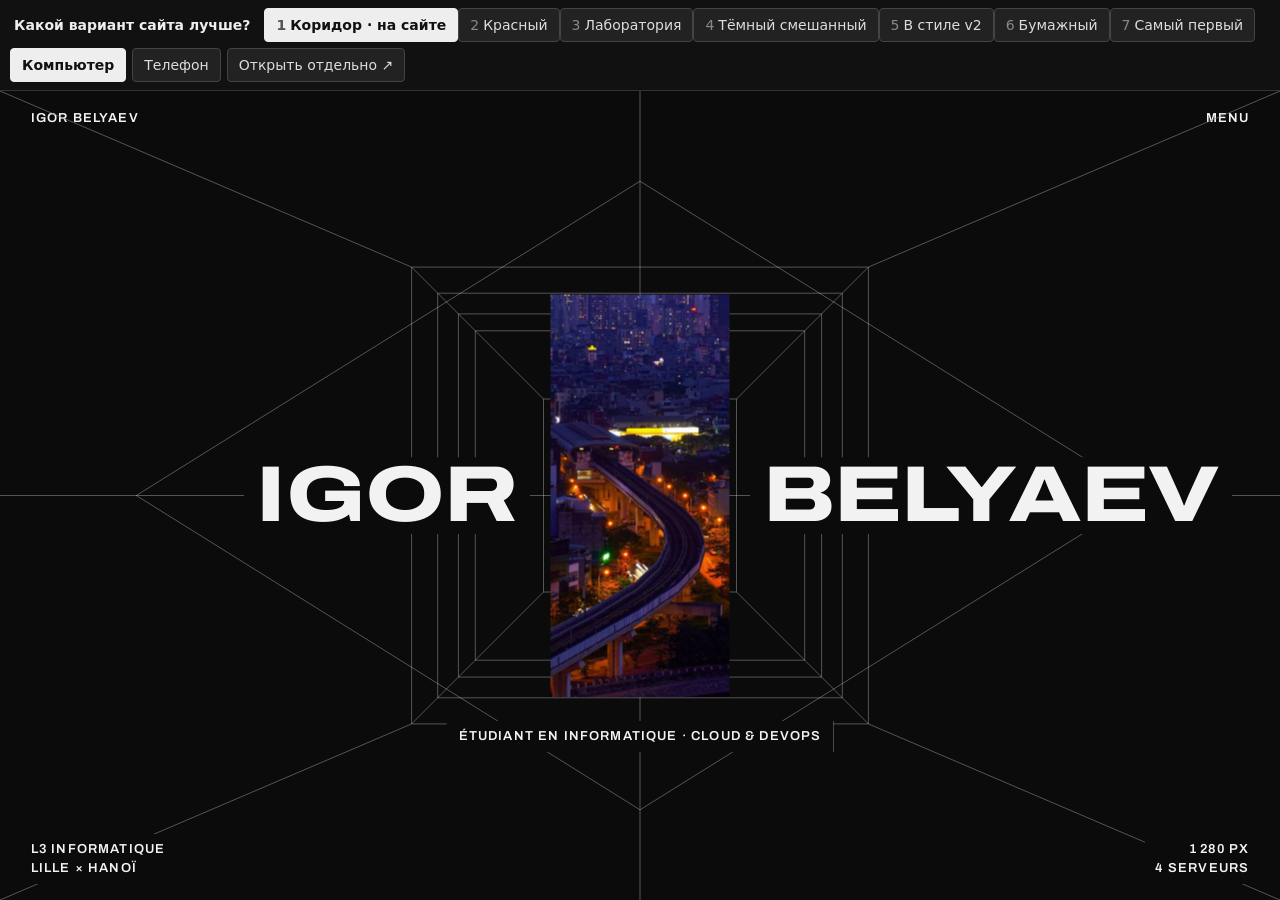
==== index.html @ ba8c369b "Variantes du portfolio à comparer Page de comparaison : un clic (ou les touches 1–7) passe d'une var" ====
<!doctype html>
<html lang="ru">
<head>
  <meta charset="utf-8">
  <meta name="viewport" content="width=device-width, initial-scale=1">
  <title>Какой вариант лучше?</title>
  <meta name="robots" content="noindex">
  <style>
    * { box-sizing: border-box; }
    html, body { height: 100%; margin: 0; }
    body {
      display: flex;
      flex-direction: column;
      background: #1c1c1c;
      color: #eee;
      font: 14px/1.3 system-ui, -apple-system, "Segoe UI", sans-serif;
    }
    .bar {
      display: flex;
      flex-wrap: wrap;
      align-items: center;
      gap: 6px;
      padding: 8px 10px;
      background: #111;
      border-bottom: 1px solid #333;
    }
    .bar button, .bar a {
      padding: 7px 11px;
      border: 1px solid #444;
      border-radius: 4px;
      background: #222;
      color: #ddd;
      font: inherit;
      text-decoration: none;
      cursor: pointer;
      white-space: nowrap;
    }
    .bar button:hover, .bar a:hover { border-color: #888; color: #fff; }
    .bar button.on { background: #eee; border-color: #eee; color: #111; font-weight: 600; }
    .bar .key { opacity: .55; margin-right: 4px; }
    .bar .on .key { opacity: .7; }
    .spacer { flex: 1; }
    .note { color: #888; padding: 0 6px; }
    .ask { padding: 0 8px 0 4px; font-weight: 600; }
    @media (max-width: 1300px) { .note { display: none; } }
    @media (max-width: 1100px) { .ask { display: none; } }
    /* на телефоне кнопки листаются в одну строку */
    @media (max-width: 700px) {
      .bar { flex-wrap: nowrap; overflow-x: auto; padding: 6px; gap: 5px; }
      #variants { display: flex; gap: 5px; }
      .bar button, .bar a { padding: 6px 9px; font-size: 13px; }
      #desktop, #phone, .spacer { display: none; }
    }
    .stage { flex: 1; display: flex; justify-content: center; min-height: 0; }
    iframe { flex: 1; width: 100%; border: 0; background: #000; }
    .phone .stage { align-items: center; padding: 16px; }
    .phone iframe { flex: none; width: 390px; height: min(844px, 100%); border: 1px solid #444; border-radius: 6px; }
  </style>
</head>
<body>
  <div class="bar">
    <strong class="ask">Какой вариант сайта лучше?</strong>
    <span id="variants"></span>
    <span class="spacer"></span>
    <span class="note">1–7, ← →</span>
    <button id="desktop" class="on">Компьютер</button>
    <button id="phone">Телефон</button>
    <a id="alone" target="_blank" rel="noopener">Открыть отдельно ↗</a>
  </div>
  <div class="stage"><iframe id="view" title="Вариант сайта"></iframe></div>

  <script>
    var variants = [
      { id: 'couloir', name: 'Коридор', note: 'на сайте' },
      { id: 'rouge', name: 'Красный' },
      { id: 'labo', name: 'Лаборатория' },
      { id: 'sombre', name: 'Тёмный смешанный' },
      { id: 'v2', name: 'В стиле v2' },
      { id: 'papier', name: 'Бумажный' },
      { id: 'premier', name: 'Самый первый' }
    ];
    var view = document.getElementById('view');
    var box = document.getElementById('variants');
    var current = -1;
    var pendingScroll = 0;

    variants.forEach(function (v, i) {
      var b = document.createElement('button');
      b.innerHTML = '<span class="key">' + (i + 1) + '</span>' + v.name + (v.note ? ' · ' + v.note : '');
      b.addEventListener('click', function () { show(i); });
      box.appendChild(b);
    });

    // на какой доле страницы мы сейчас: при переключении откроем новый вариант примерно там же
    function scrollFraction() {
      try {
        var w = view.contentWindow, d = w.document.documentElement;
        var max = d.scrollHeight - w.innerHeight;
        return max > 0 ? w.scrollY / max : 0;
      } catch (e) { return 0; }
    }

    function show(i) {
      i = (i + variants.length) % variants.length;
      if (i === current) return;
      if (current >= 0) pendingScroll = scrollFraction();
      current = i;
      var v = variants[i];
      box.querySelectorAll('button').forEach(function (b, k) { b.classList.toggle('on', k === i); });
      view.src = v.id + '/';
      document.getElementById('alone').href = v.id + '/';
      history.replaceState(null, '', '#' + v.id);
      document.title = (i + 1) + ' · ' + v.name + ' — какой вариант лучше?';
    }

    view.addEventListener('load', function () {
      var w = view.contentWindow;
      try { w.document.addEventListener('keydown', onKey); } catch (e) { /* tant pis */ }
      if (!pendingScroll) return;
      // даём варианту разложить страницу (шрифты, высоты), потом прокручиваем
      setTimeout(function () {
        try {
          var d = w.document.documentElement;
          w.scrollTo({ top: pendingScroll * (d.scrollHeight - w.innerHeight), behavior: 'instant' });
        } catch (e) { /* tant pis */ }
      }, 400);
    });

    function onKey(e) {
      if (e.target && /input|textarea/i.test(e.target.tagName)) return;
      var n = parseInt(e.key, 10);
      if (n >= 1 && n <= variants.length) show(n - 1);
      else if (e.key === 'ArrowLeft' && e.altKey === false && e.target === e.currentTarget.body) show(current - 1);
      else if (e.key === 'ArrowRight' && e.altKey === false && e.target === e.currentTarget.body) show(current + 1);
    }
    document.addEventListener('keydown', function (e) {
      var n = parseInt(e.key, 10);
      if (n >= 1 && n <= variants.length) show(n - 1);
      if (e.key === 'ArrowLeft') show(current - 1);
      if (e.key === 'ArrowRight') show(current + 1);
    });

    function setDevice(phone) {
      document.body.classList.toggle('phone', phone);
      document.getElementById('phone').classList.toggle('on', phone);
      document.getElementById('desktop').classList.toggle('on', !phone);
    }
    document.getElementById('phone').addEventListener('click', function () { setDevice(true); });
    document.getElementById('desktop').addEventListener('click', function () { setDevice(false); });

    var start = variants.findIndex(function (v) { return '#' + v.id === location.hash; });
    show(start >= 0 ? start : 0);
  </script>
</body>
</html>
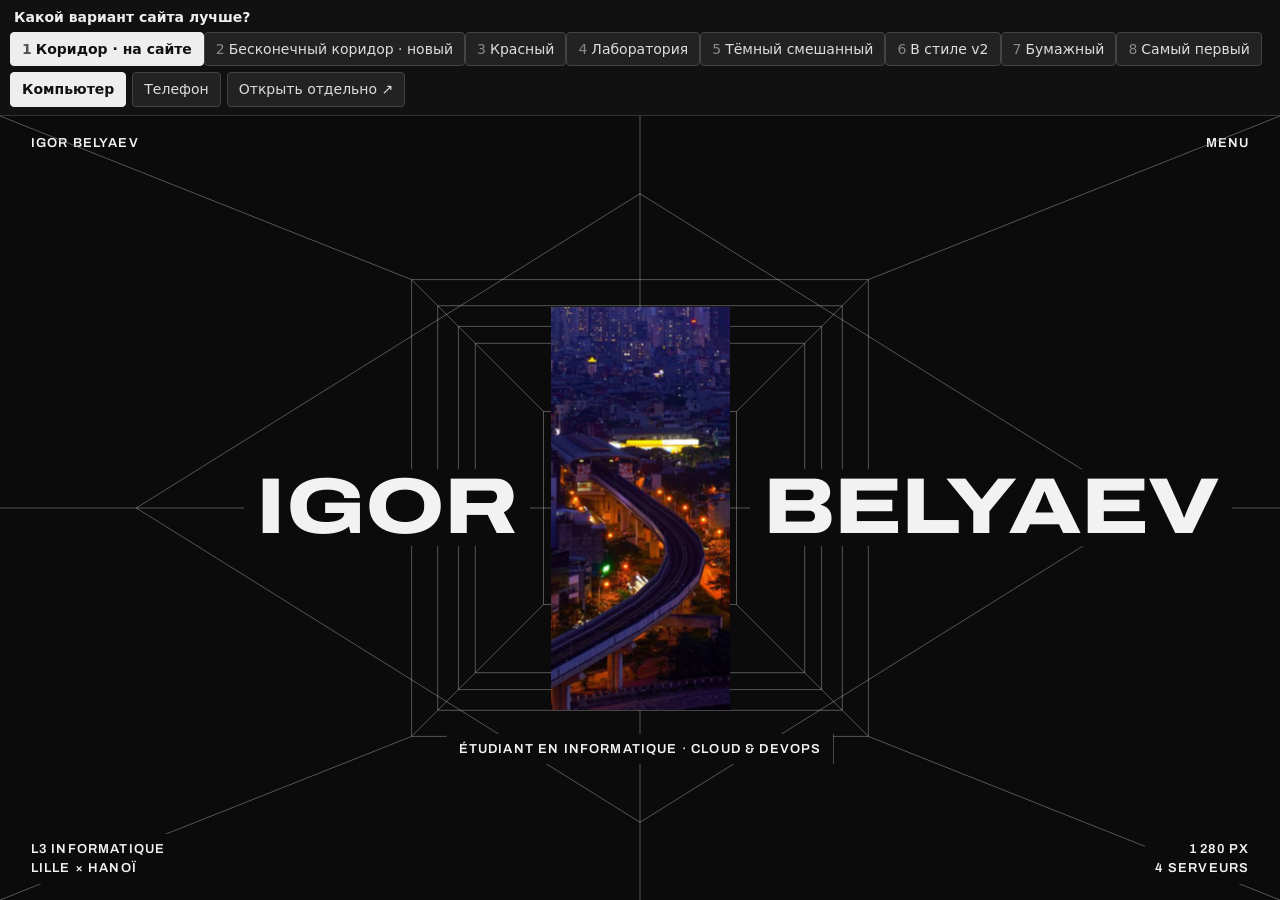
==== commit 31ca4441: "Ajoute la variante « couloir infini »" ====
--- a/index.html
+++ b/index.html
@@ -62,7 +62,7 @@
     <strong class="ask">Какой вариант сайта лучше?</strong>
     <span id="variants"></span>
     <span class="spacer"></span>
-    <span class="note">1–7, ← →</span>
+    <span class="note">1–8, ← →</span>
     <button id="desktop" class="on">Компьютер</button>
     <button id="phone">Телефон</button>
     <a id="alone" target="_blank" rel="noopener">Открыть отдельно ↗</a>
@@ -72,6 +72,7 @@
   <script>
     var variants = [
       { id: 'couloir', name: 'Коридор', note: 'на сайте' },
+      { id: 'infini', name: 'Бесконечный коридор', note: 'новый' },
       { id: 'rouge', name: 'Красный' },
       { id: 'labo', name: 'Лаборатория' },
       { id: 'sombre', name: 'Тёмный смешанный' },
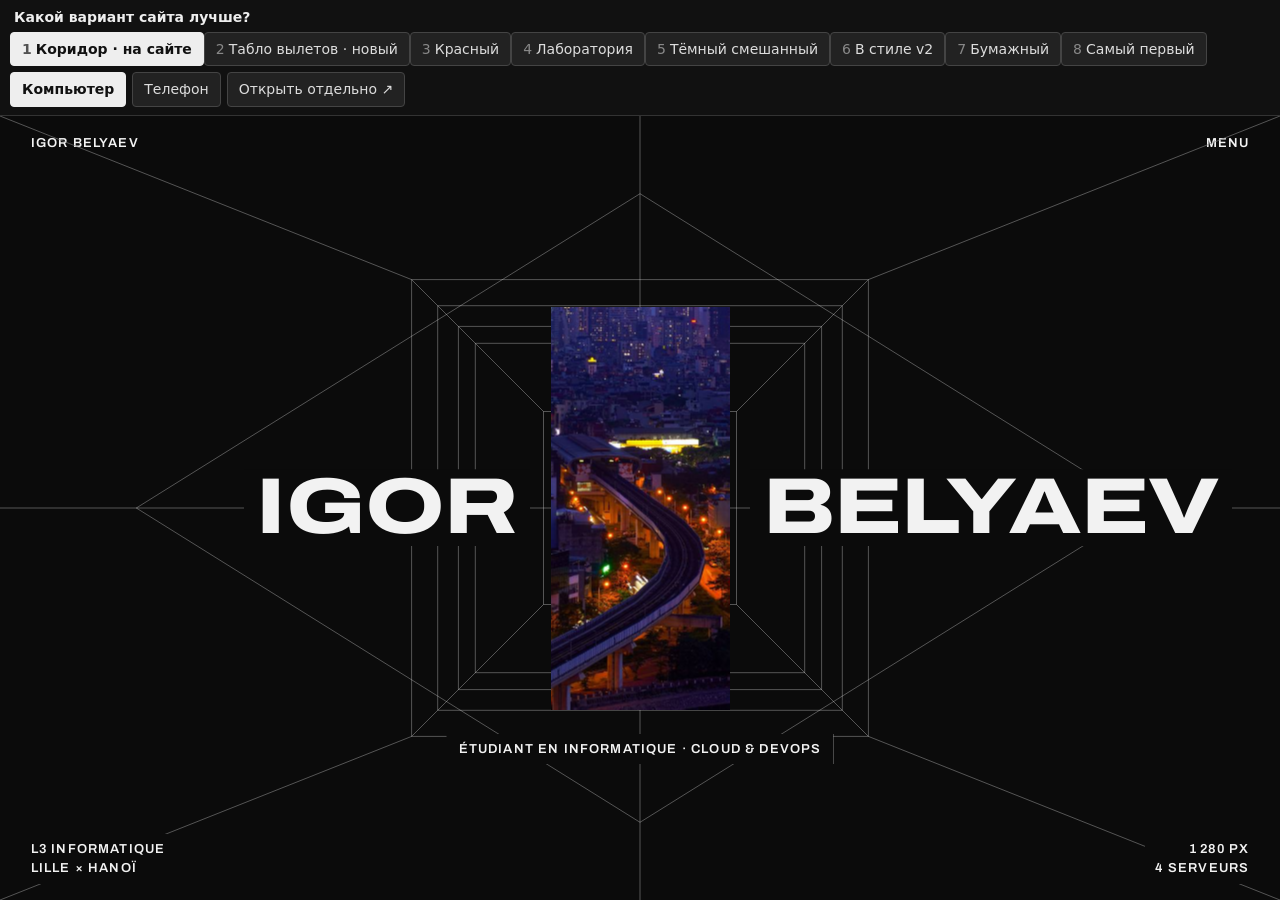
==== commit 3f66479a: "Remplace le couloir infini par le tableau des départs" ====
--- a/index.html
+++ b/index.html
@@ -72,7 +72,7 @@
   <script>
     var variants = [
       { id: 'couloir', name: 'Коридор', note: 'на сайте' },
-      { id: 'infini', name: 'Бесконечный коридор', note: 'новый' },
+      { id: 'tableau', name: 'Табло вылетов', note: 'новый' },
       { id: 'rouge', name: 'Красный' },
       { id: 'labo', name: 'Лаборатория' },
       { id: 'sombre', name: 'Тёмный смешанный' },
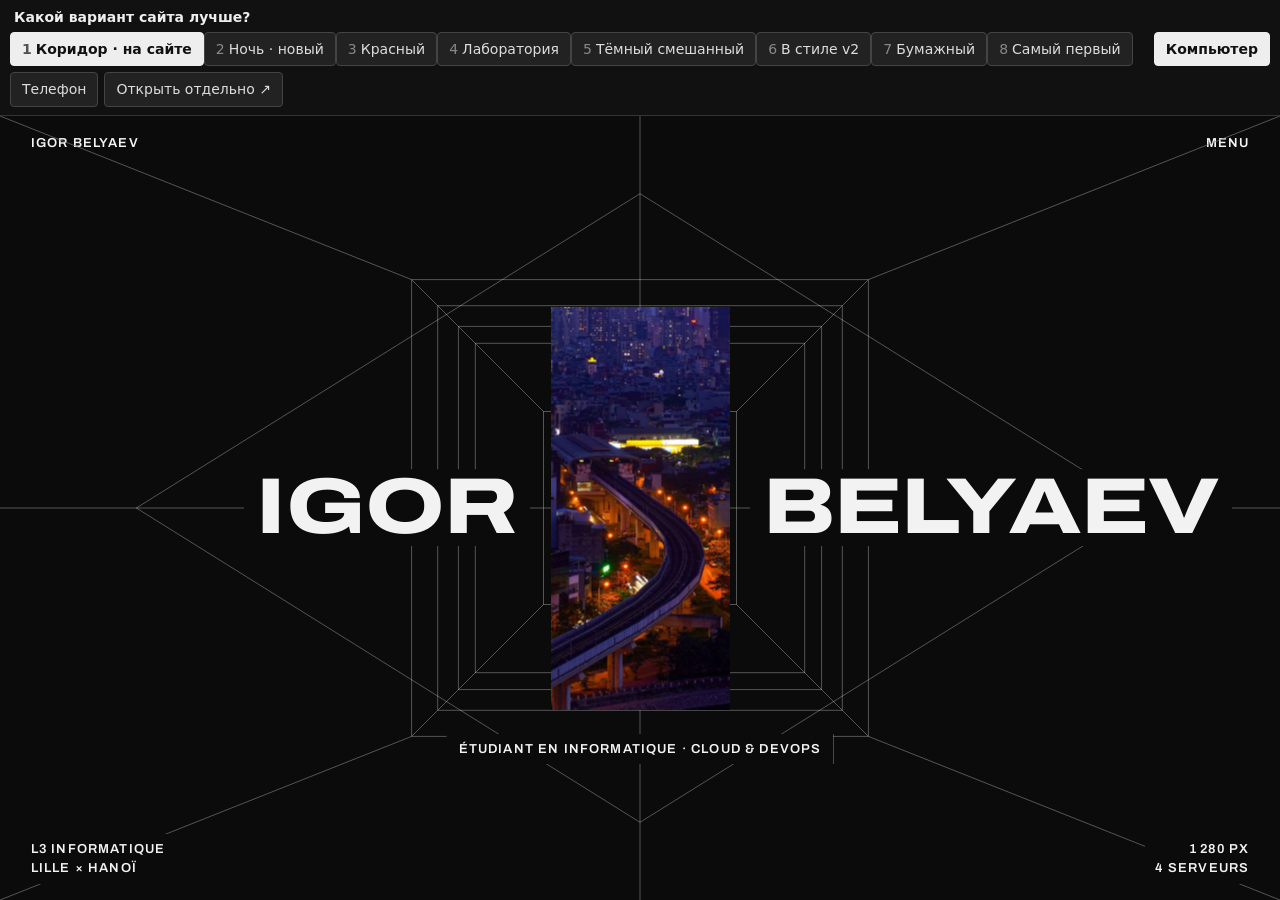
==== commit 667020fa: "Remplace le tableau des départs par la variante « nuit »" ====
--- a/index.html
+++ b/index.html
@@ -72,7 +72,7 @@
   <script>
     var variants = [
       { id: 'couloir', name: 'Коридор', note: 'на сайте' },
-      { id: 'tableau', name: 'Табло вылетов', note: 'новый' },
+      { id: 'nuit', name: 'Ночь', note: 'новый' },
       { id: 'rouge', name: 'Красный' },
       { id: 'labo', name: 'Лаборатория' },
       { id: 'sombre', name: 'Тёмный смешанный' },
